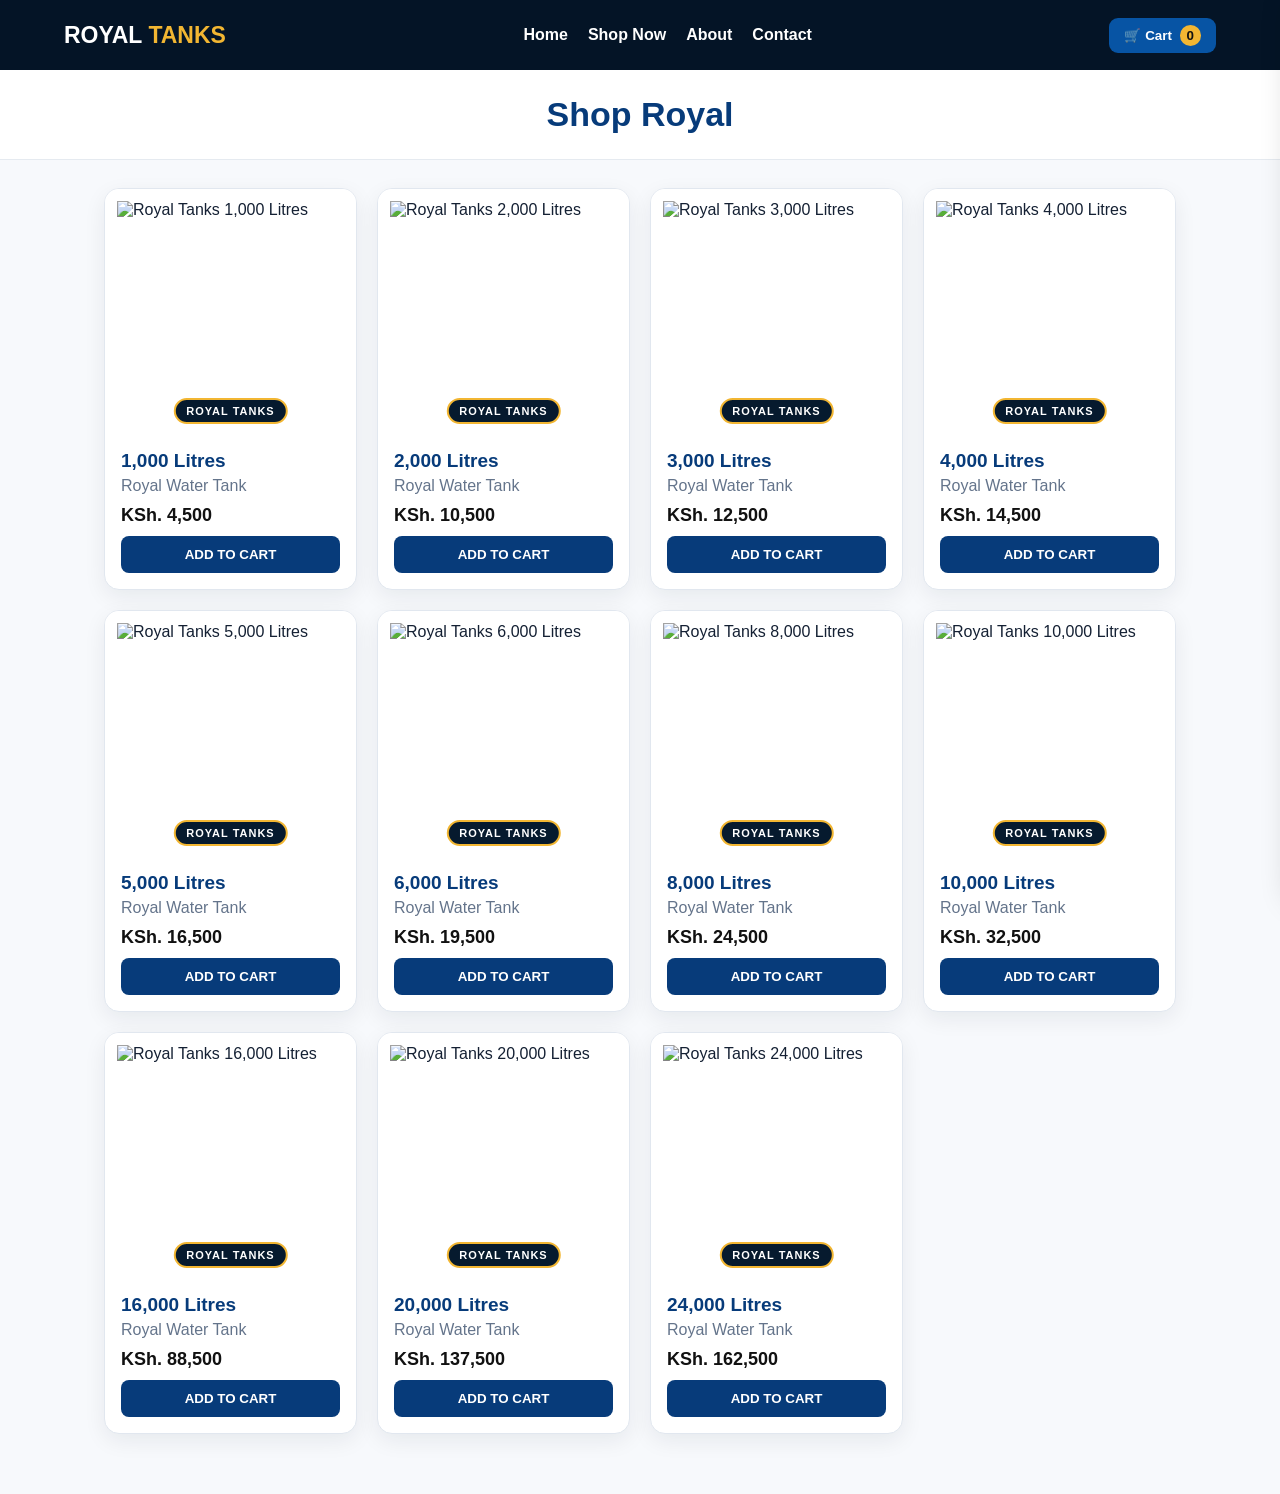
==== catalogue.html @ dafdf7d7 "Update 1,000L catalogue image only" ====
<!doctype html><html lang="en"><head><meta charset="utf-8"><meta name="viewport" content="width=device-width,initial-scale=1"><title>Royal Tanks | Shop Royal</title><style>*{box-sizing:border-box}body{margin:0;font-family:Arial,sans-serif;background:#f7f9fc;color:#142033;overflow-x:hidden}header{height:70px;padding:0 5%;display:flex;align-items:center;justify-content:space-between;background:#041426;color:#fff;position:sticky;top:0;z-index:20}.logo{color:#fff;text-decoration:none;font-size:23px;font-weight:900}.logo span{color:#f2b632}nav{display:flex;gap:20px}nav a{color:#fff;text-decoration:none;font-weight:700}.cart-button{background:#0754a4;color:#fff;border:0;border-radius:9px;padding:10px 15px;font-weight:800}.cart-count{background:#f2b632;color:#111;border-radius:50%;padding:3px 7px;margin-left:4px}.head{text-align:center;background:#fff;padding:25px 15px;border-bottom:1px solid #e5eaf0}.head h1{margin:0;color:#073b7a;font-size:34px}.shop{max-width:1200px;margin:auto;padding:28px 5% 60px}.grid{display:grid;grid-template-columns:repeat(auto-fit,minmax(235px,1fr));gap:20px}.card{background:#fff;border:1px solid #e1e7ef;border-radius:15px;overflow:hidden;box-shadow:0 7px 22px #06172d12}.pic{height:245px;background:#fff;position:relative;display:flex;align-items:center;justify-content:center;padding:12px;overflow:hidden}.pic img{width:100%;height:100%;object-fit:contain;object-position:center;display:block}.brand{position:absolute;bottom:10px;left:50%;transform:translateX(-50%);background:#061a2e;color:#fff;border:2px solid #f2b632;border-radius:20px;padding:5px 11px;font-size:11px;font-weight:900;letter-spacing:1px;white-space:nowrap;z-index:2}.info{padding:16px}.info h2{margin:0 0 5px;color:#073b7a;font-size:19px}.info p{margin:0;color:#64748b}.price{font-size:18px;font-weight:900;margin:10px 0;color:#111}.add{width:100%;padding:11px;border:0;border-radius:8px;background:#073b7a;color:#fff;font-weight:900;cursor:pointer}.add.added{background:#16a34a}.cart-panel{position:fixed;top:0;right:-410px;width:min(390px,92vw);height:100vh;background:#fff;z-index:100;padding:22px;box-shadow:-8px 0 30px #0003;transition:.25s;overflow:auto}.cart-panel.open{right:0}.close{float:right;border:0;background:none;font-size:28px}.item{padding:13px 0;border-bottom:1px solid #e5eaf0;display:flex;justify-content:space-between;gap:10px}.item button{border:0;border-radius:6px;padding:6px 9px}.del{background:#fee2e2;color:#991b1b}.qty{background:#073b7a;color:#fff}.total{font-size:20px;font-weight:900;margin:20px 0}.order{width:100%;padding:13px;border:0;border-radius:9px;background:#16a34a;color:#fff;font-weight:900}.overlay{display:none;position:fixed;inset:0;background:#0005;z-index:90}.overlay.show{display:block}.modal{display:none;position:fixed;inset:0;background:#0007;z-index:110;align-items:center;justify-content:center;padding:18px}.modal.show{display:flex}.box{background:#fff;border-radius:16px;padding:22px;width:min(450px,100%)}.box label{display:block;font-weight:800;margin-top:12px}.box input{width:100%;padding:12px;margin-top:5px;border:1px solid #cbd5e1;border-radius:8px}.send{width:100%;margin-top:18px;padding:13px;border:0;border-radius:9px;background:#16a34a;color:#fff;font-weight:900}@media(max-width:700px){header{height:62px;padding:0 12px}nav{display:none}.logo{font-size:19px}.head{padding:20px 10px}.head h1{font-size:28px}.shop{padding:18px 12px 45px}.grid{grid-template-columns:repeat(2,minmax(0,1fr));gap:12px}.pic{height:190px;padding:8px}.info{padding:11px}.info h2{font-size:16px}.info p{font-size:13px}.price{font-size:16px}.add{font-size:13px;padding:10px}}@media(max-width:380px){.grid{grid-template-columns:1fr}.pic{height:260px}}</style></head><body><header><a class="logo" href="index.html">ROYAL <span>TANKS</span></a><nav><a href="index.html">Home</a><a href="catalogue.html">Shop Now</a><a href="index.html#about">About</a><a href="index.html#contact">Contact</a></nav><button class="cart-button" onclick="openCart()">🛒 Cart <span class="cart-count" id="count">0</span></button></header><section class="head"><h1>Shop Royal</h1></section><main class="shop"><div class="grid" id="products"></div></main><div class="overlay" id="overlay" onclick="closeCart()"></div><aside class="cart-panel" id="cartPanel"><button class="close" onclick="closeCart()">×</button><h2>🛒 Your Cart</h2><div id="items"></div><div class="total" id="total"></div><button class="order" onclick="checkout()">ORDER NOW VIA WHATSAPP</button></aside><div class="modal" id="modal"><form class="box" onsubmit="send(event)"><h2>HELLO 👋</h2><p>Complete your order details.</p><label>Your Name<input id="name" required></label><label>Phone Number<input id="phone" type="tel" required></label><label>Delivery Area<input id="area" required></label><button class="send">SEND ORDER TO WHATSAPP</button></form></div><script>const img1000='https://i.postimg.cc/0Nc7D6ts/Chat-GPT-Image-Aug-24-2026-09-01-01-AM.png',img2000='https://royal.ps/storage/products/April2021/OOpcywltkprLUckm8vbr.jpg',img3000='https://static.wixstatic.com/media/7168a0_aed15a259521475b9626b87e475e5a7a~mv2.jpg/v1/fill/w_560%2Ch_622%2Cal_c%2Cq_80%2Cusm_0.66_1.00_0.01%2Cenc_avif%2Cquality_auto/7168a0_aed15a259521475b9626b87e475e5a7a~mv2.jpg',img4000='https://i.postimg.cc/vT68Yjgs/Chat-GPT-Image-Aug-22-2026-10-43-04-PM.png',img5000='https://i.postimg.cc/j5cP6DvF/Chat-GPT-Image-Aug-22-2026-10-47-30-PM.png',img6000='https://i.postimg.cc/QdC4F3Nr/Chat-GPT-Image-Aug-22-2026-10-49-00-PM.png',img8000='https://i.postimg.cc/2y3GVdmQ/Chat-GPT-Image-Aug-24-2026-08-59-09-AM.png',img10000='https://i.postimg.cc/CxJ0gYvt/Chat-GPT-Image-Aug-22-2026-10-54-58-PM.png',img16000='https://media.bunnings.com.au/api/public/content/6d46693932874a568b2e0d9ee2a1579f?t=w1200&v=caf4eca2',img20000='https://www.tanks-direct.co.uk/images/products/large/6815_15483.jpg',img24000='https://i.postimg.cc/kRxLbWrK/Chat-GPT-Image-Aug-22-2026-10-55-13-PM.png';const tankProducts=[['1,000 Litres',4500,img1000],['2,000 Litres',10500,img2000],['3,000 Litres',12500,img3000],['4,000 Litres',14500,img4000],['5,000 Litres',16500,img5000],['6,000 Litres',19500,img6000],['8,000 Litres',24500,img8000],['10,000 Litres',32500,img10000],['16,000 Litres',88500,img16000],['20,000 Litres',137500,img20000],['24,000 Litres',162500,img24000]];let cartItems=JSON.parse(localStorage.getItem('royalTanksCart')||'[]');if(!Array.isArray(cartItems))cartItems=[];function add(id,name,price,b){let x=cartItems.find(i=>i.id===id);x?x.qty++:cartItems.push({id,name,price,qty:1});save();b.textContent='✓ ADDED';b.classList.add('added');setTimeout(()=>{b.textContent='ADD TO CART';b.classList.remove('added')},1300)}function save(){localStorage.setItem('royalTanksCart',JSON.stringify(cartItems));render()}function render(){document.getElementById('count').textContent=cartItems.reduce((s,i)=>s+i.qty,0);document.getElementById('items').innerHTML=cartItems.length?cartItems.map((x,i)=>`<div class="item"><span><b>${x.name}</b><br>KSh. ${x.price.toLocaleString()} × ${x.qty}</span><span><button class="qty" onclick="change(${i},1)">+</button><button class="qty" onclick="change(${i},-1)">−</button><button class="del" onclick="del(${i})">Delete</button></span></div>`).join(''):'<p>Your cart is empty.</p>';document.getElementById('total').textContent='Total: KSh. '+cartItems.reduce((s,i)=>s+i.price*i.qty,0).toLocaleString()}function change(i,d){cartItems[i].qty+=d;if(cartItems[i].qty<1)cartItems.splice(i,1);save()}function del(i){cartItems.splice(i,1);save()}function openCart(){document.getElementById('cartPanel').classList.add('open');document.getElementById('overlay').classList.add('show');render()}function closeCart(){document.getElementById('cartPanel').classList.remove('open');document.getElementById('overlay').classList.remove('show')}function checkout(){if(!cartItems.length)return alert('Please add a tank first.');closeCart();document.getElementById('modal').classList.add('show')}function send(e){e.preventDefault();let list=cartItems.map((x,i)=>`${i+1}. ${x.name} | Qty: ${x.qty} | KSh. ${(x.price*x.qty).toLocaleString()}`).join('\n'),total=cartItems.reduce((s,i)=>s+i.price*i.qty,0),msg=`HELLO 👋 ROYAL TANKS, I would like to place an order.\n\nName: ${name.value}\nPhone: ${phone.value}\nDelivery Area: ${area.value}\n\nORDER:\n${list}\n\nTOTAL: KSh. ${total.toLocaleString()}`;window.open('https://wa.me/254102938597?text='+encodeURIComponent(msg),'_blank')}function card(p,i){return`<article class="card"><div class="pic"><img src="${p[2]}" alt="Royal Tanks ${p[0]}" loading="lazy" onerror="this.onerror=null;this.src=img1000"><span class="brand">ROYAL TANKS</span></div><div class="info"><h2>${p[0]}</h2><p>Royal Water Tank</p><div class="price">KSh. ${p[1].toLocaleString()}</div><button class="add" onclick='add(${i},${JSON.stringify(p[0])},${p[1]},this)'>ADD TO CART</button></div></article>`}document.getElementById('products').innerHTML=tankProducts.map(card).join('');render();</script></body></html>
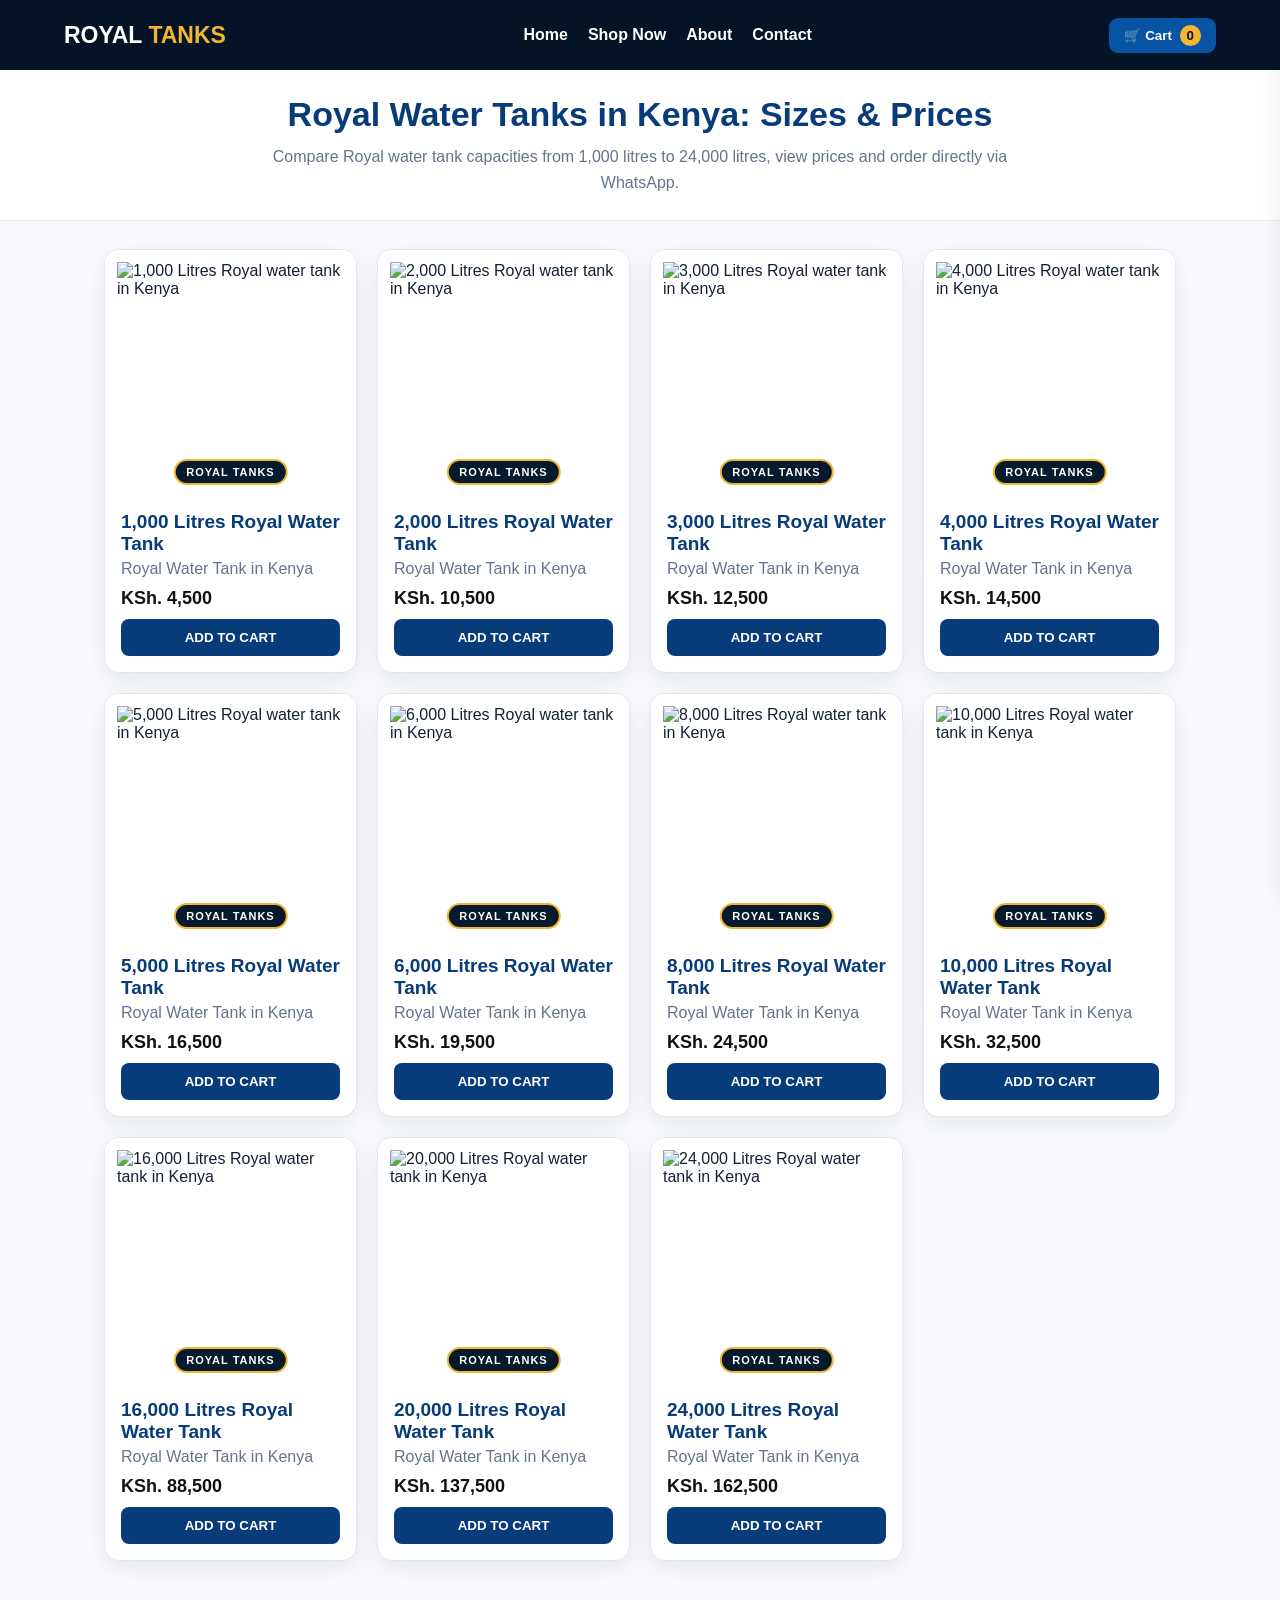
==== commit 72b61baa: "SEO optimize Royal Tanks catalogue" ====
--- a/catalogue.html
+++ b/catalogue.html
@@ -1 +1 @@
-<!doctype html><html lang="en"><head><meta charset="utf-8"><meta name="viewport" content="width=device-width,initial-scale=1"><title>Royal Tanks | Shop Royal</title><style>*{box-sizing:border-box}body{margin:0;font-family:Arial,sans-serif;background:#f7f9fc;color:#142033;overflow-x:hidden}header{height:70px;padding:0 5%;display:flex;align-items:center;justify-content:space-between;background:#041426;color:#fff;position:sticky;top:0;z-index:20}.logo{color:#fff;text-decoration:none;font-size:23px;font-weight:900}.logo span{color:#f2b632}nav{display:flex;gap:20px}nav a{color:#fff;text-decoration:none;font-weight:700}.cart-button{background:#0754a4;color:#fff;border:0;border-radius:9px;padding:10px 15px;font-weight:800}.cart-count{background:#f2b632;color:#111;border-radius:50%;padding:3px 7px;margin-left:4px}.head{text-align:center;background:#fff;padding:25px 15px;border-bottom:1px solid #e5eaf0}.head h1{margin:0;color:#073b7a;font-size:34px}.shop{max-width:1200px;margin:auto;padding:28px 5% 60px}.grid{display:grid;grid-template-columns:repeat(auto-fit,minmax(235px,1fr));gap:20px}.card{background:#fff;border:1px solid #e1e7ef;border-radius:15px;overflow:hidden;box-shadow:0 7px 22px #06172d12}.pic{height:245px;background:#fff;position:relative;display:flex;align-items:center;justify-content:center;padding:12px;overflow:hidden}.pic img{width:100%;height:100%;object-fit:contain;object-position:center;display:block}.brand{position:absolute;bottom:10px;left:50%;transform:translateX(-50%);background:#061a2e;color:#fff;border:2px solid #f2b632;border-radius:20px;padding:5px 11px;font-size:11px;font-weight:900;letter-spacing:1px;white-space:nowrap;z-index:2}.info{padding:16px}.info h2{margin:0 0 5px;color:#073b7a;font-size:19px}.info p{margin:0;color:#64748b}.price{font-size:18px;font-weight:900;margin:10px 0;color:#111}.add{width:100%;padding:11px;border:0;border-radius:8px;background:#073b7a;color:#fff;font-weight:900;cursor:pointer}.add.added{background:#16a34a}.cart-panel{position:fixed;top:0;right:-410px;width:min(390px,92vw);height:100vh;background:#fff;z-index:100;padding:22px;box-shadow:-8px 0 30px #0003;transition:.25s;overflow:auto}.cart-panel.open{right:0}.close{float:right;border:0;background:none;font-size:28px}.item{padding:13px 0;border-bottom:1px solid #e5eaf0;display:flex;justify-content:space-between;gap:10px}.item button{border:0;border-radius:6px;padding:6px 9px}.del{background:#fee2e2;color:#991b1b}.qty{background:#073b7a;color:#fff}.total{font-size:20px;font-weight:900;margin:20px 0}.order{width:100%;padding:13px;border:0;border-radius:9px;background:#16a34a;color:#fff;font-weight:900}.overlay{display:none;position:fixed;inset:0;background:#0005;z-index:90}.overlay.show{display:block}.modal{display:none;position:fixed;inset:0;background:#0007;z-index:110;align-items:center;justify-content:center;padding:18px}.modal.show{display:flex}.box{background:#fff;border-radius:16px;padding:22px;width:min(450px,100%)}.box label{display:block;font-weight:800;margin-top:12px}.box input{width:100%;padding:12px;margin-top:5px;border:1px solid #cbd5e1;border-radius:8px}.send{width:100%;margin-top:18px;padding:13px;border:0;border-radius:9px;background:#16a34a;color:#fff;font-weight:900}@media(max-width:700px){header{height:62px;padding:0 12px}nav{display:none}.logo{font-size:19px}.head{padding:20px 10px}.head h1{font-size:28px}.shop{padding:18px 12px 45px}.grid{grid-template-columns:repeat(2,minmax(0,1fr));gap:12px}.pic{height:190px;padding:8px}.info{padding:11px}.info h2{font-size:16px}.info p{font-size:13px}.price{font-size:16px}.add{font-size:13px;padding:10px}}@media(max-width:380px){.grid{grid-template-columns:1fr}.pic{height:260px}}</style></head><body><header><a class="logo" href="index.html">ROYAL <span>TANKS</span></a><nav><a href="index.html">Home</a><a href="catalogue.html">Shop Now</a><a href="index.html#about">About</a><a href="index.html#contact">Contact</a></nav><button class="cart-button" onclick="openCart()">🛒 Cart <span class="cart-count" id="count">0</span></button></header><section class="head"><h1>Shop Royal</h1></section><main class="shop"><div class="grid" id="products"></div></main><div class="overlay" id="overlay" onclick="closeCart()"></div><aside class="cart-panel" id="cartPanel"><button class="close" onclick="closeCart()">×</button><h2>🛒 Your Cart</h2><div id="items"></div><div class="total" id="total"></div><button class="order" onclick="checkout()">ORDER NOW VIA WHATSAPP</button></aside><div class="modal" id="modal"><form class="box" onsubmit="send(event)"><h2>HELLO 👋</h2><p>Complete your order details.</p><label>Your Name<input id="name" required></label><label>Phone Number<input id="phone" type="tel" required></label><label>Delivery Area<input id="area" required></label><button class="send">SEND ORDER TO WHATSAPP</button></form></div><script>const img1000='https://i.postimg.cc/0Nc7D6ts/Chat-GPT-Image-Aug-24-2026-09-01-01-AM.png',img2000='https://royal.ps/storage/products/April2021/OOpcywltkprLUckm8vbr.jpg',img3000='https://static.wixstatic.com/media/7168a0_aed15a259521475b9626b87e475e5a7a~mv2.jpg/v1/fill/w_560%2Ch_622%2Cal_c%2Cq_80%2Cusm_0.66_1.00_0.01%2Cenc_avif%2Cquality_auto/7168a0_aed15a259521475b9626b87e475e5a7a~mv2.jpg',img4000='https://i.postimg.cc/vT68Yjgs/Chat-GPT-Image-Aug-22-2026-10-43-04-PM.png',img5000='https://i.postimg.cc/j5cP6DvF/Chat-GPT-Image-Aug-22-2026-10-47-30-PM.png',img6000='https://i.postimg.cc/QdC4F3Nr/Chat-GPT-Image-Aug-22-2026-10-49-00-PM.png',img8000='https://i.postimg.cc/2y3GVdmQ/Chat-GPT-Image-Aug-24-2026-08-59-09-AM.png',img10000='https://i.postimg.cc/CxJ0gYvt/Chat-GPT-Image-Aug-22-2026-10-54-58-PM.png',img16000='https://media.bunnings.com.au/api/public/content/6d46693932874a568b2e0d9ee2a1579f?t=w1200&v=caf4eca2',img20000='https://www.tanks-direct.co.uk/images/products/large/6815_15483.jpg',img24000='https://i.postimg.cc/kRxLbWrK/Chat-GPT-Image-Aug-22-2026-10-55-13-PM.png';const tankProducts=[['1,000 Litres',4500,img1000],['2,000 Litres',10500,img2000],['3,000 Litres',12500,img3000],['4,000 Litres',14500,img4000],['5,000 Litres',16500,img5000],['6,000 Litres',19500,img6000],['8,000 Litres',24500,img8000],['10,000 Litres',32500,img10000],['16,000 Litres',88500,img16000],['20,000 Litres',137500,img20000],['24,000 Litres',162500,img24000]];let cartItems=JSON.parse(localStorage.getItem('royalTanksCart')||'[]');if(!Array.isArray(cartItems))cartItems=[];function add(id,name,price,b){let x=cartItems.find(i=>i.id===id);x?x.qty++:cartItems.push({id,name,price,qty:1});save();b.textContent='✓ ADDED';b.classList.add('added');setTimeout(()=>{b.textContent='ADD TO CART';b.classList.remove('added')},1300)}function save(){localStorage.setItem('royalTanksCart',JSON.stringify(cartItems));render()}function render(){document.getElementById('count').textContent=cartItems.reduce((s,i)=>s+i.qty,0);document.getElementById('items').innerHTML=cartItems.length?cartItems.map((x,i)=>`<div class="item"><span><b>${x.name}</b><br>KSh. ${x.price.toLocaleString()} × ${x.qty}</span><span><button class="qty" onclick="change(${i},1)">+</button><button class="qty" onclick="change(${i},-1)">−</button><button class="del" onclick="del(${i})">Delete</button></span></div>`).join(''):'<p>Your cart is empty.</p>';document.getElementById('total').textContent='Total: KSh. '+cartItems.reduce((s,i)=>s+i.price*i.qty,0).toLocaleString()}function change(i,d){cartItems[i].qty+=d;if(cartItems[i].qty<1)cartItems.splice(i,1);save()}function del(i){cartItems.splice(i,1);save()}function openCart(){document.getElementById('cartPanel').classList.add('open');document.getElementById('overlay').classList.add('show');render()}function closeCart(){document.getElementById('cartPanel').classList.remove('open');document.getElementById('overlay').classList.remove('show')}function checkout(){if(!cartItems.length)return alert('Please add a tank first.');closeCart();document.getElementById('modal').classList.add('show')}function send(e){e.preventDefault();let list=cartItems.map((x,i)=>`${i+1}. ${x.name} | Qty: ${x.qty} | KSh. ${(x.price*x.qty).toLocaleString()}`).join('\n'),total=cartItems.reduce((s,i)=>s+i.price*i.qty,0),msg=`HELLO 👋 ROYAL TANKS, I would like to place an order.\n\nName: ${name.value}\nPhone: ${phone.value}\nDelivery Area: ${area.value}\n\nORDER:\n${list}\n\nTOTAL: KSh. ${total.toLocaleString()}`;window.open('https://wa.me/254102938597?text='+encodeURIComponent(msg),'_blank')}function card(p,i){return`<article class="card"><div class="pic"><img src="${p[2]}" alt="Royal Tanks ${p[0]}" loading="lazy" onerror="this.onerror=null;this.src=img1000"><span class="brand">ROYAL TANKS</span></div><div class="info"><h2>${p[0]}</h2><p>Royal Water Tank</p><div class="price">KSh. ${p[1].toLocaleString()}</div><button class="add" onclick='add(${i},${JSON.stringify(p[0])},${p[1]},this)'>ADD TO CART</button></div></article>`}document.getElementById('products').innerHTML=tankProducts.map(card).join('');render();</script></body></html>+<!doctype html><html lang="en"><head><meta charset="utf-8"><meta name="viewport" content="width=device-width,initial-scale=1"><title>Royal Water Tanks Kenya | Tank Sizes & Prices</title><meta name="description" content="Shop Royal water tanks in Kenya from 1,000L to 24,000L. Compare tank sizes and prices and order directly via WhatsApp."><meta name="robots" content="index,follow,max-image-preview:large"><link rel="canonical" href="https://royaltanks.co.ke/catalogue.html"><meta property="og:type" content="website"><meta property="og:title" content="Royal Water Tanks Kenya | Tank Sizes & Prices"><meta property="og:description" content="Compare Royal water tank capacities and prices from 1,000L to 24,000L and order via WhatsApp."><meta property="og:url" content="https://royaltanks.co.ke/catalogue.html"><meta property="og:site_name" content="Royal Tanks"><meta name="twitter:card" content="summary"><script type="application/ld+json">{"@context":"https://schema.org","@type":"ItemList","name":"Royal Water Tanks Kenya","url":"https://royaltanks.co.ke/catalogue.html","itemListElement":[{"@type":"ListItem","position":1,"name":"1,000 Litre Royal Water Tank"},{"@type":"ListItem","position":2,"name":"2,000 Litre Royal Water Tank"},{"@type":"ListItem","position":3,"name":"3,000 Litre Royal Water Tank"},{"@type":"ListItem","position":4,"name":"4,000 Litre Royal Water Tank"},{"@type":"ListItem","position":5,"name":"5,000 Litre Royal Water Tank"},{"@type":"ListItem","position":6,"name":"6,000 Litre Royal Water Tank"},{"@type":"ListItem","position":7,"name":"8,000 Litre Royal Water Tank"},{"@type":"ListItem","position":8,"name":"10,000 Litre Royal Water Tank"},{"@type":"ListItem","position":9,"name":"16,000 Litre Royal Water Tank"},{"@type":"ListItem","position":10,"name":"20,000 Litre Royal Water Tank"},{"@type":"ListItem","position":11,"name":"24,000 Litre Royal Water Tank"}]}</script><style>*{box-sizing:border-box}body{margin:0;font-family:Arial,sans-serif;background:#f7f9fc;color:#142033;overflow-x:hidden}header{height:70px;padding:0 5%;display:flex;align-items:center;justify-content:space-between;background:#041426;color:#fff;position:sticky;top:0;z-index:20}.logo{color:#fff;text-decoration:none;font-size:23px;font-weight:900}.logo span{color:#f2b632}nav{display:flex;gap:20px}nav a{color:#fff;text-decoration:none;font-weight:700}.cart-button{background:#0754a4;color:#fff;border:0;border-radius:9px;padding:10px 15px;font-weight:800}.cart-count{background:#f2b632;color:#111;border-radius:50%;padding:3px 7px;margin-left:4px}.head{text-align:center;background:#fff;padding:25px 15px;border-bottom:1px solid #e5eaf0}.head h1{margin:0;color:#073b7a;font-size:34px}.head p{max-width:760px;margin:10px auto 0;color:#64748b;line-height:1.6}.shop{max-width:1200px;margin:auto;padding:28px 5% 60px}.grid{display:grid;grid-template-columns:repeat(auto-fit,minmax(235px,1fr));gap:20px}.card{background:#fff;border:1px solid #e1e7ef;border-radius:15px;overflow:hidden;box-shadow:0 7px 22px #06172d12}.pic{height:245px;background:#fff;position:relative;display:flex;align-items:center;justify-content:center;padding:12px;overflow:hidden}.pic img{width:100%;height:100%;object-fit:contain;object-position:center;display:block}.brand{position:absolute;bottom:10px;left:50%;transform:translateX(-50%);background:#061a2e;color:#fff;border:2px solid #f2b632;border-radius:20px;padding:5px 11px;font-size:11px;font-weight:900;letter-spacing:1px;white-space:nowrap;z-index:2}.info{padding:16px}.info h2{margin:0 0 5px;color:#073b7a;font-size:19px}.info p{margin:0;color:#64748b}.price{font-size:18px;font-weight:900;margin:10px 0;color:#111}.add{width:100%;padding:11px;border:0;border-radius:8px;background:#073b7a;color:#fff;font-weight:900;cursor:pointer}.add.added{background:#16a34a}.cart-panel{position:fixed;top:0;right:-410px;width:min(390px,92vw);height:100vh;background:#fff;z-index:100;padding:22px;box-shadow:-8px 0 30px #0003;transition:.25s;overflow:auto}.cart-panel.open{right:0}.close{float:right;border:0;background:none;font-size:28px}.item{padding:13px 0;border-bottom:1px solid #e5eaf0;display:flex;justify-content:space-between;gap:10px}.item button{border:0;border-radius:6px;padding:6px 9px}.del{background:#fee2e2;color:#991b1b}.qty{background:#073b7a;color:#fff}.total{font-size:20px;font-weight:900;margin:20px 0}.order{width:100%;padding:13px;border:0;border-radius:9px;background:#16a34a;color:#fff;font-weight:900}.overlay{display:none;position:fixed;inset:0;background:#0005;z-index:90}.overlay.show{display:block}.modal{display:none;position:fixed;inset:0;background:#0007;z-index:110;align-items:center;justify-content:center;padding:18px}.modal.show{display:flex}.box{background:#fff;border-radius:16px;padding:22px;width:min(450px,100%)}.box label{display:block;font-weight:800;margin-top:12px}.box input{width:100%;padding:12px;margin-top:5px;border:1px solid #cbd5e1;border-radius:8px}.send{width:100%;margin-top:18px;padding:13px;border:0;border-radius:9px;background:#16a34a;color:#fff;font-weight:900}@media(max-width:700px){header{height:62px;padding:0 12px}nav{display:none}.logo{font-size:19px}.head{padding:20px 10px}.head h1{font-size:28px}.shop{padding:18px 12px 45px}.grid{grid-template-columns:repeat(2,minmax(0,1fr));gap:12px}.pic{height:190px;padding:8px}.info{padding:11px}.info h2{font-size:16px}.info p{font-size:13px}.price{font-size:16px}.add{font-size:13px;padding:10px}}@media(max-width:380px){.grid{grid-template-columns:1fr}.pic{height:260px}}</style></head><body><header><a class="logo" href="index.html">ROYAL <span>TANKS</span></a><nav><a href="index.html">Home</a><a href="catalogue.html">Shop Now</a><a href="index.html#about">About</a><a href="index.html#contact">Contact</a></nav><button class="cart-button" onclick="openCart()">🛒 Cart <span class="cart-count" id="count">0</span></button></header><section class="head"><h1>Royal Water Tanks in Kenya: Sizes & Prices</h1><p>Compare Royal water tank capacities from 1,000 litres to 24,000 litres, view prices and order directly via WhatsApp.</p></section><main class="shop"><div class="grid" id="products"></div></main><div class="overlay" id="overlay" onclick="closeCart()"></div><aside class="cart-panel" id="cartPanel"><button class="close" onclick="closeCart()">×</button><h2>🛒 Your Cart</h2><div id="items"></div><div class="total" id="total"></div><button class="order" onclick="checkout()">ORDER NOW VIA WHATSAPP</button></aside><div class="modal" id="modal"><form class="box" onsubmit="send(event)"><h2>HELLO 👋</h2><p>Complete your order details.</p><label>Your Name<input id="name" required></label><label>Phone Number<input id="phone" type="tel" required></label><label>Delivery Area<input id="area" required></label><button class="send">SEND ORDER TO WHATSAPP</button></form></div><script>const img1000='https://i.postimg.cc/0Nc7D6ts/Chat-GPT-Image-Aug-24-2026-09-01-01-AM.png',img2000='https://i.postimg.cc/T29hw8Hs/Chat-GPT-Image-Aug-24-2026-09-06-36-AM.png',img3000='https://i.postimg.cc/pX3vVqRX/Chat-GPT-Image-Aug-24-2026-09-09-29-AM.png',img4000='https://i.postimg.cc/vT68Yjgs/Chat-GPT-Image-Aug-22-2026-10-43-04-PM.png',img5000='https://i.postimg.cc/j5cP6DvF/Chat-GPT-Image-Aug-22-2026-10-47-30-PM.png',img6000='https://i.postimg.cc/QdC4F3Nr/Chat-GPT-Image-Aug-22-2026-10-49-00-PM.png',img8000='https://i.postimg.cc/2y3GVdmQ/Chat-GPT-Image-Aug-24-2026-08-59-09-AM.png',img10000='https://i.postimg.cc/CxJ0gYvt/Chat-GPT-Image-Aug-22-2026-10-54-58-PM.png',img16000='https://i.postimg.cc/x1RSGYLY/Chat-GPT-Image-Aug-24-2026-09-11-37-AM.png',img20000='https://i.postimg.cc/Qd6yxMpF/Chat-GPT-Image-Aug-24-2026-09-15-05-AM.png',img24000='https://i.postimg.cc/kRxLbWrK/Chat-GPT-Image-Aug-22-2026-10-55-13-PM.png';const tankProducts=[['1,000 Litres',4500,img1000],['2,000 Litres',10500,img2000],['3,000 Litres',12500,img3000],['4,000 Litres',14500,img4000],['5,000 Litres',16500,img5000],['6,000 Litres',19500,img6000],['8,000 Litres',24500,img8000],['10,000 Litres',32500,img10000],['16,000 Litres',88500,img16000],['20,000 Litres',137500,img20000],['24,000 Litres',162500,img24000]];let cartItems=JSON.parse(localStorage.getItem('royalTanksCart')||'[]');if(!Array.isArray(cartItems))cartItems=[];function add(id,name,price,b){let x=cartItems.find(i=>i.id===id);x?x.qty++:cartItems.push({id,name,price,qty:1});save();b.textContent='✓ ADDED';b.classList.add('added');setTimeout(()=>{b.textContent='ADD TO CART';b.classList.remove('added')},1300)}function save(){localStorage.setItem('royalTanksCart',JSON.stringify(cartItems));render()}function render(){document.getElementById('count').textContent=cartItems.reduce((s,i)=>s+i.qty,0);document.getElementById('items').innerHTML=cartItems.length?cartItems.map((x,i)=>`<div class="item"><span><b>${x.name}</b><br>KSh. ${x.price.toLocaleString()} × ${x.qty}</span><span><button class="qty" onclick="change(${i},1)">+</button><button class="qty" onclick="change(${i},-1)">−</button><button class="del" onclick="del(${i})">Delete</button></span></div>`).join(''):'<p>Your cart is empty.</p>';document.getElementById('total').textContent='Total: KSh. '+cartItems.reduce((s,i)=>s+i.price*i.qty,0).toLocaleString()}function change(i,d){cartItems[i].qty+=d;if(cartItems[i].qty<1)cartItems.splice(i,1);save()}function del(i){cartItems.splice(i,1);save()}function openCart(){document.getElementById('cartPanel').classList.add('open');document.getElementById('overlay').classList.add('show');render()}function closeCart(){document.getElementById('cartPanel').classList.remove('open');document.getElementById('overlay').classList.remove('show')}function checkout(){if(!cartItems.length)return alert('Please add a tank first.');closeCart();document.getElementById('modal').classList.add('show')}function send(e){e.preventDefault();let list=cartItems.map((x,i)=>`${i+1}. ${x.name} | Qty: ${x.qty} | KSh. ${(x.price*x.qty).toLocaleString()}`).join('\n'),total=cartItems.reduce((s,i)=>s+i.price*i.qty,0),msg=`HELLO 👋 ROYAL TANKS, I would like to place an order.\n\nName: ${name.value}\nPhone: ${phone.value}\nDelivery Area: ${area.value}\n\nORDER:\n${list}\n\nTOTAL: KSh. ${total.toLocaleString()}`;window.open('https://wa.me/254102938597?text='+encodeURIComponent(msg),'_blank')}function card(p,i){return`<article class="card"><div class="pic"><img src="${p[2]}" alt="${p[0]} Royal water tank in Kenya" loading="lazy" onerror="this.onerror=null;this.src=img1000"><span class="brand">ROYAL TANKS</span></div><div class="info"><h2>${p[0]} Royal Water Tank</h2><p>Royal Water Tank in Kenya</p><div class="price">KSh. ${p[1].toLocaleString()}</div><button class="add" onclick='add(${i},${JSON.stringify(p[0])},${p[1]},this)'>ADD TO CART</button></div></article>`}document.getElementById('products').innerHTML=tankProducts.map(card).join('');render();</script></body></html>
